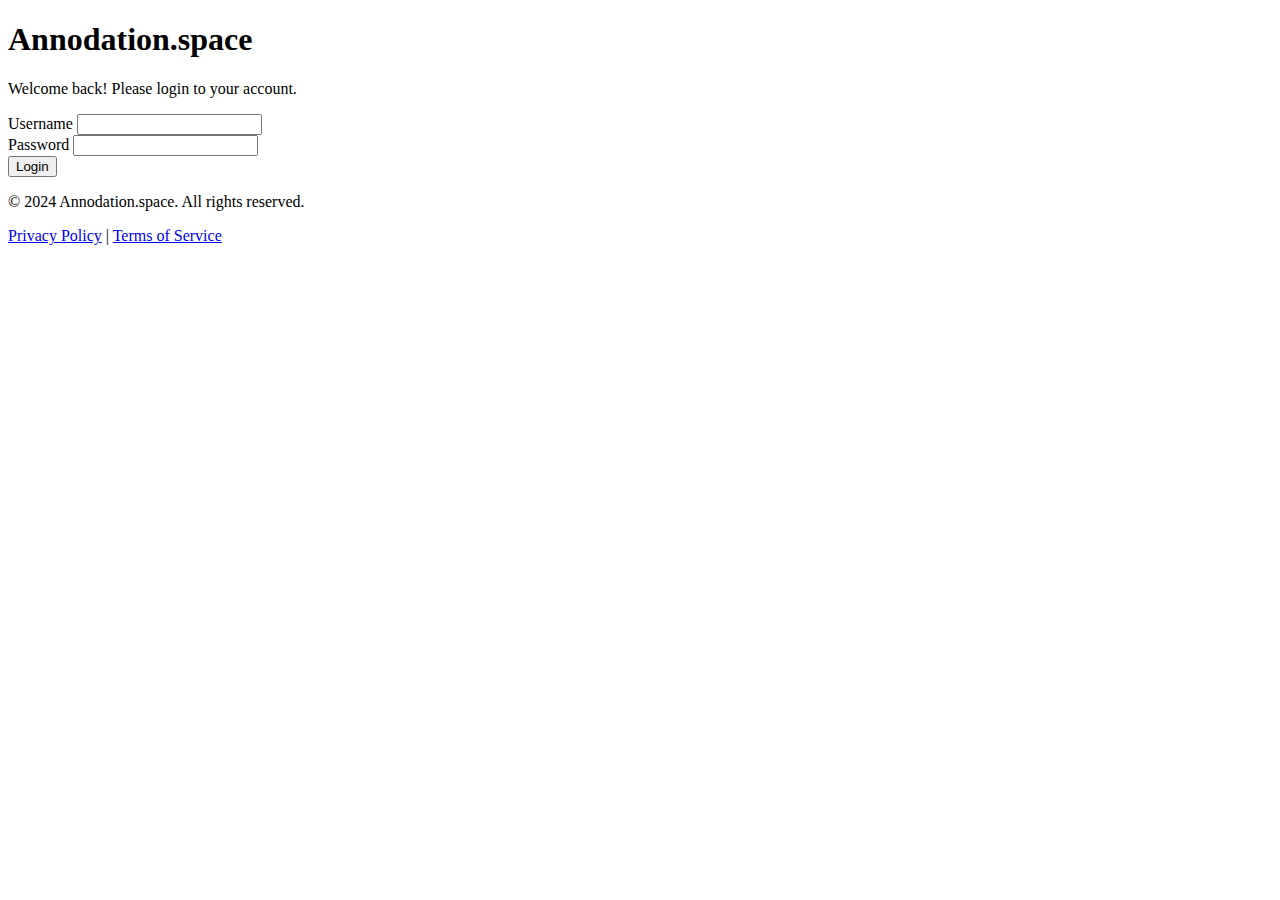
==== index.html @ 24544642 "Add files via upload" ====
<!DOCTYPE html>
<html lang="en">
<head>
    <meta charset="UTF-8">
    <meta name="viewport" content="width=device-width, initial-scale=1.0">
    <title>Annodation - Login</title>
    <link rel="stylesheet" href="style.css">
</head>
<body>
    <div class="container">
        <div class="title-bar">
            <h1>Annodation.space</h1>
        </div>
        <div class="info">
            <p>Welcome back! Please login to your account.</p>
        </div>
        <form>
            <div class="form-group">
                <label for="username">Username</label>
                <input type="text" id="username" name="username" required>
            </div>
            <div class="form-group">
                <label for="password">Password</label>
                <input type="password" id="password" name="password" required>
            </div>
            <div class="form-group">
                <button type="submit">Login</button>
            </div>
        </form>
        <div class="footer">
            <p>&copy; 2024 Annodation.space. All rights reserved.</p>
            <p><a href="/privacy.html">Privacy Policy</a> | <a href="#">Terms of Service</a></p>
        </div>
    </div>
</body>
</html>
---- style.css ----
{
        body {
            font-family: Arial, sans-serif;
            background-color: #f4f4f4;
            margin: 0;
            padding: 0;
            display: flex;
            justify-content: center;
            align-items: center;
            height: 100vh;
        }
        .container {
            background-color: #fff;
            padding: 20px;
            box-shadow: 0 0 10px rgba(0, 0, 0, 0.1);
            border-radius: 8px;
            width: 300px;
            text-align: center;
        }
        .title-bar {
            background-color: #007BFF;
            color: #fff;
            padding: 10px;
            border-radius: 8px 8px 0 0;
            margin: -20px -20px 20px -20px;
        }
        .title-bar h1 {
            margin: 0;
            font-size: 24px;
        }
        .info {
            margin-bottom: 20px;
        }
        .info p {
            margin: 0;
            color: #666;
        }
        .form-group {
            margin-bottom: 15px;
            text-align: left;
        }
        .form-group label {
            display: block;
            margin-bottom: 5px;
            color: #333;
        }
        .form-group input {
            width: 100%;
            padding: 8px;
            box-sizing: border-box;
            border: 1px solid #ccc;
            border-radius: 4px;
        }
        .form-group button {
            width: 100%;
            padding: 10px;
            background-color: #007BFF;
            color: #fff;
            border: none;
            border-radius: 4px;
            cursor: pointer;
        }
        .form-group button:hover {
            background-color: #0056b3;
        }
        .footer {
            margin-top: 20px;
            font-size: 12px;
            color: #999;
        }
        .footer a {
            color: #007BFF;
            text-decoration: none;
        }
        .footer a:hover {
            text-decoration: underline;
        }
    }
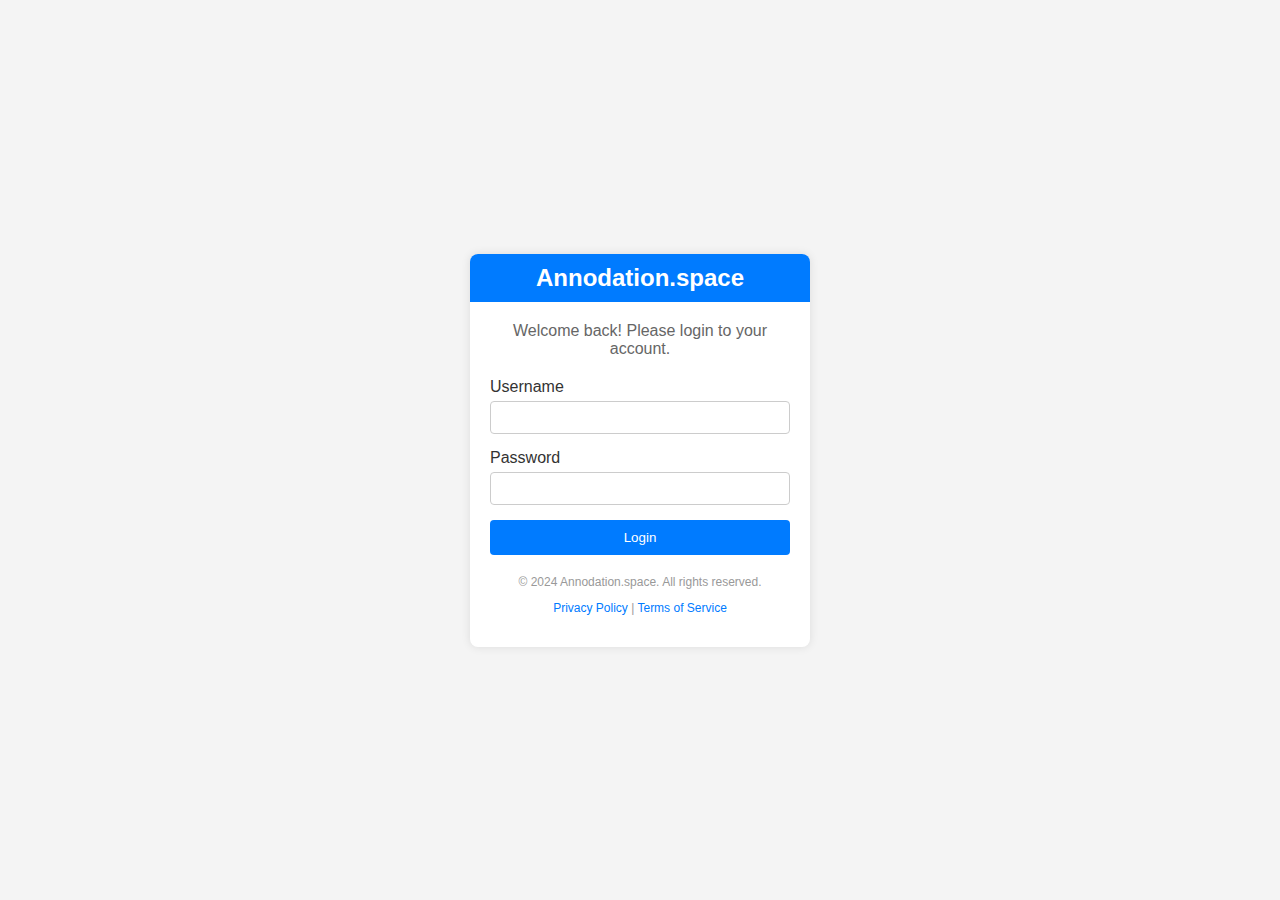
==== commit 9ec3fbed: "Update index.html" ====
--- a/index.html
+++ b/index.html
@@ -29,8 +29,8 @@
         </form>
         <div class="footer">
             <p>&copy; 2024 Annodation.space. All rights reserved.</p>
-            <p><a href="/privacy.html">Privacy Policy</a> | <a href="#">Terms of Service</a></p>
+            <p><a href="/privacy.html">Privacy Policy</a> | <a href="terms.html">Terms of Service</a></p>
         </div>
     </div>
 </body>
-</html>+</html>
--- a/style.css
+++ b/style.css
@@ -1,78 +1,76 @@
-{
-        body {
-            font-family: Arial, sans-serif;
-            background-color: #f4f4f4;
-            margin: 0;
-            padding: 0;
-            display: flex;
-            justify-content: center;
-            align-items: center;
-            height: 100vh;
-        }
-        .container {
-            background-color: #fff;
-            padding: 20px;
-            box-shadow: 0 0 10px rgba(0, 0, 0, 0.1);
-            border-radius: 8px;
-            width: 300px;
-            text-align: center;
-        }
-        .title-bar {
-            background-color: #007BFF;
-            color: #fff;
-            padding: 10px;
-            border-radius: 8px 8px 0 0;
-            margin: -20px -20px 20px -20px;
-        }
-        .title-bar h1 {
-            margin: 0;
-            font-size: 24px;
-        }
-        .info {
-            margin-bottom: 20px;
-        }
-        .info p {
-            margin: 0;
-            color: #666;
-        }
-        .form-group {
-            margin-bottom: 15px;
-            text-align: left;
-        }
-        .form-group label {
-            display: block;
-            margin-bottom: 5px;
-            color: #333;
-        }
-        .form-group input {
-            width: 100%;
-            padding: 8px;
-            box-sizing: border-box;
-            border: 1px solid #ccc;
-            border-radius: 4px;
-        }
-        .form-group button {
-            width: 100%;
-            padding: 10px;
-            background-color: #007BFF;
-            color: #fff;
-            border: none;
-            border-radius: 4px;
-            cursor: pointer;
-        }
-        .form-group button:hover {
-            background-color: #0056b3;
-        }
-        .footer {
-            margin-top: 20px;
-            font-size: 12px;
-            color: #999;
-        }
-        .footer a {
-            color: #007BFF;
-            text-decoration: none;
-        }
-        .footer a:hover {
-            text-decoration: underline;
-        }
-    }+body {
+    font-family: Arial, sans-serif;
+    background-color: #f4f4f4;
+    margin: 0;
+    padding: 0;
+    display: flex;
+    justify-content: center;
+    align-items: center;
+    height: 100vh;
+}
+.container {
+    background-color: #fff;
+    padding: 20px;
+    box-shadow: 0 0 10px rgba(0, 0, 0, 0.1);
+    border-radius: 8px;
+    width: 300px;
+    text-align: center;
+}
+.title-bar {
+    background-color: #007BFF;
+    color: #fff;
+    padding: 10px;
+    border-radius: 8px 8px 0 0;
+    margin: -20px -20px 20px -20px;
+}
+.title-bar h1 {
+    margin: 0;
+    font-size: 24px;
+}
+.info {
+    margin-bottom: 20px;
+}
+.info p {
+    margin: 0;
+    color: #666;
+}
+.form-group {
+    margin-bottom: 15px;
+    text-align: left;
+}
+.form-group label {
+    display: block;
+    margin-bottom: 5px;
+    color: #333;
+}
+.form-group input {
+    width: 100%;
+    padding: 8px;
+    box-sizing: border-box;
+    border: 1px solid #ccc;
+    border-radius: 4px;
+}
+.form-group button {
+    width: 100%;
+    padding: 10px;
+    background-color: #007BFF;
+    color: #fff;
+    border: none;
+    border-radius: 4px;
+    cursor: pointer;
+}
+.form-group button:hover {
+    background-color: #0056b3;
+}
+.footer {
+    margin-top: 20px;
+    font-size: 12px;
+    color: #999;
+}
+.footer a {
+    color: #007BFF;
+    text-decoration: none;
+}
+.footer a:hover {
+    text-decoration: underline;
+}
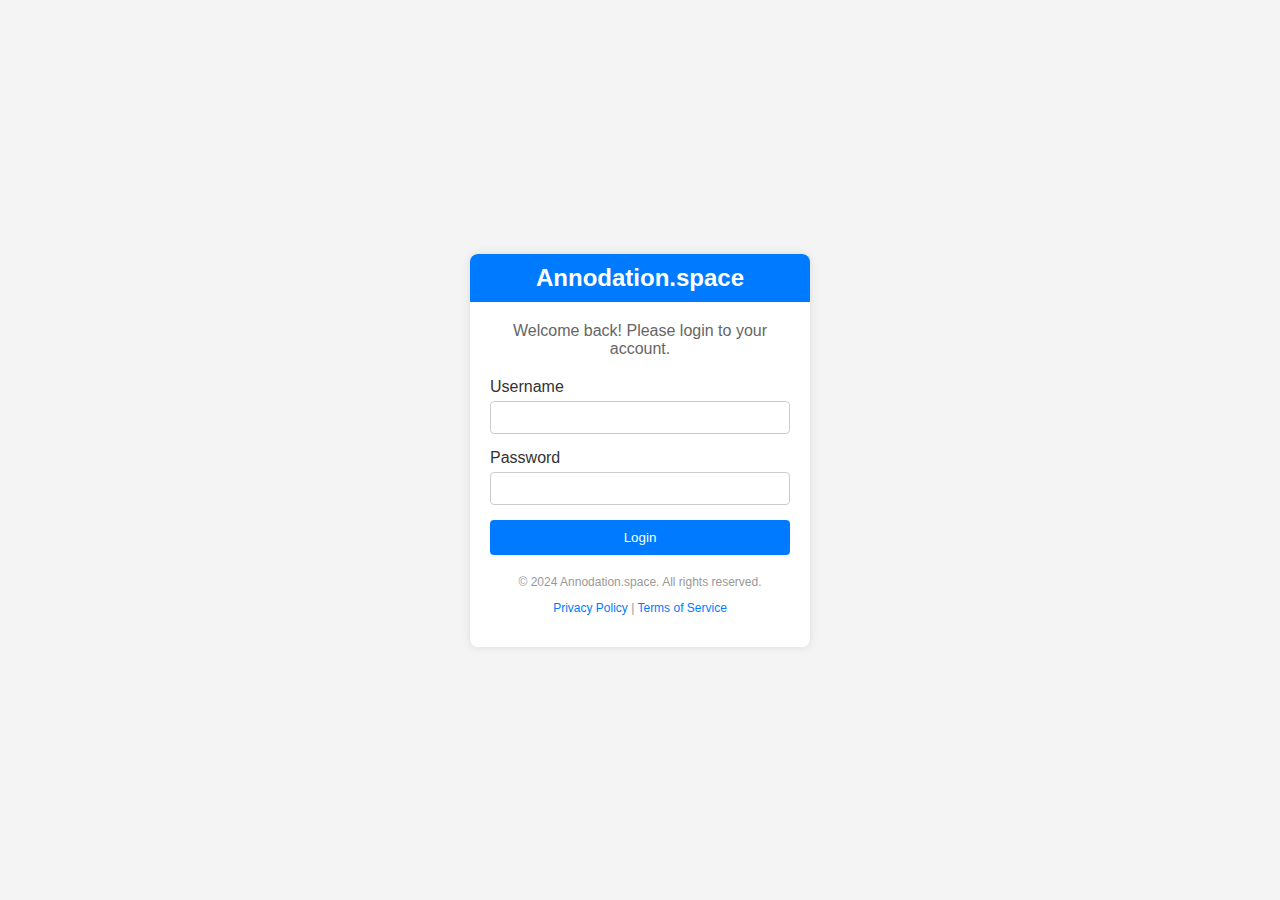
==== commit dbdac0e4: "Update index.html" ====
--- a/index.html
+++ b/index.html
@@ -1,6 +1,7 @@
 <!DOCTYPE html>
 <html lang="en">
 <head>
+    <link rel="icon" type="image/x-icon" href="/favicon.ico">
     <meta charset="UTF-8">
     <meta name="viewport" content="width=device-width, initial-scale=1.0">
     <title>Annodation - Login</title>
